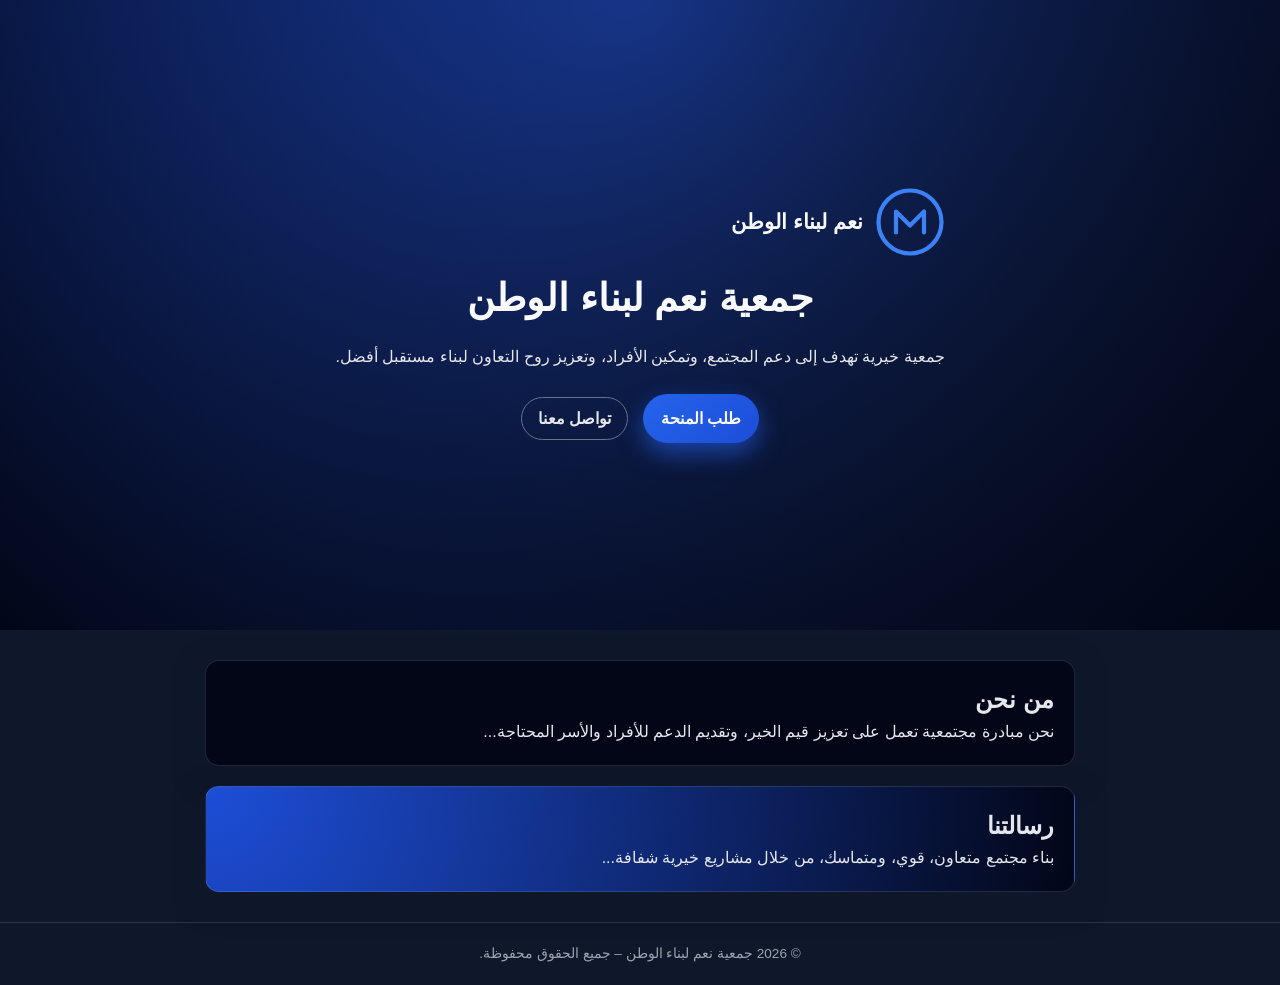
==== index.html @ d6f1e34f "Add files via upload" ====
<!DOCTYPE html>
<html lang="ar" dir="rtl">
<head>
  <meta charset="UTF-8">
  <title>جمعية نعم لبناء الوطن</title>
  <link rel="stylesheet" href="style.css">
</head>
<body>
  <header class="hero">
    <div class="overlay"></div>
    <div class="hero-content">
      <div class="logo">
        <svg width="70" height="70" viewBox="0 0 100 100" fill="none">
          <circle cx="50" cy="50" r="45" stroke="#3b82f6" stroke-width="6"/>
          <path d="M30 65 L30 35 L50 55 L70 35 L70 65" stroke="#3b82f6" stroke-width="6" stroke-linecap="round" stroke-linejoin="round"/>
        </svg>
        <span class="logo-text">نعم لبناء الوطن</span>
      </div>
      <h1>جمعية نعم لبناء الوطن</h1>
      <p>جمعية خيرية تهدف إلى دعم المجتمع، وتمكين الأفراد، وتعزيز روح التعاون لبناء مستقبل أفضل.</p>
      <a href="grant.html" class="btn-primary">طلب المنحة</a>
      <a href="contact.html" class="btn-secondary" style="margin-right: 10px;">تواصل معنا</a>
    </div>
  </header>
  <main class="container">
    <section class="card"><h2>من نحن</h2><p>نحن مبادرة مجتمعية تعمل على تعزيز قيم الخير، وتقديم الدعم للأفراد والأسر المحتاجة...</p></section>
    <section class="card highlight"><h2>رسالتنا</h2><p>بناء مجتمع متعاون، قوي، ومتماسك، من خلال مشاريع خيرية شفافة...</p></section>
  </main>
  <footer class="footer"><p>© 2026 جمعية نعم لبناء الوطن – جميع الحقوق محفوظة.</p></footer>
</body>
</html>
---- style.css ----
/* إعدادات عامة */
* {
  box-sizing: border-box;
  margin: 0;
  padding: 0;
  font-family: "Tahoma", sans-serif;
}

body {
  background: #0f172a;
  color: #e5e7eb;
  line-height: 1.6;
}

/* صفحة التحميل */
.loading-body {
  display: flex;
  justify-content: center;
  align-items: center;
  height: 100vh;
  background: #0f172a;
}

.loader-container {
  text-align: center;
  animation: fadeIn 1.2s ease-out;
}

.loader-text {
  font-size: 1.4rem;
  margin-top: 20px;
}

.dots::after {
  content: "";
  animation: dots 1.2s infinite steps(1);
}

@keyframes dots {
  0% { content: ""; }
  33% { content: "."; }
  66% { content: ".."; }
  100% { content: "..."; }
}

@keyframes fadeIn {
  from { opacity: 0; transform: translateY(10px); }
  to { opacity: 1; transform: translateY(0); }
}

/* الشعار */
.logo {
  display: flex;
  align-items: center;
  gap: 12px;
  margin-bottom: 10px;
}

.logo-text {
  font-size: 1.3rem;
  font-weight: bold;
  color: #f9fafb;
}

/* الهيدر */
.hero {
  position: relative;
  min-height: 70vh;
  background: linear-gradient(135deg, #1d4ed8, #0f172a);
  display: flex;
  align-items: center;
  justify-content: center;
  text-align: center;
  overflow: hidden;
  padding: 20px;
}

.hero .overlay {
  position: absolute;
  inset: 0;
  background: radial-gradient(circle at top, rgba(15, 23, 42, 0.2), #020617);
}

.hero-content {
  position: relative;
  max-width: 700px;
  animation: fadeIn 1.2s ease-out;
}

.hero-content h1 {
  font-size: 2.4rem;
  margin-bottom: 1rem;
  color: #f9fafb;
}

.hero-content p {
  font-size: 1rem;
  margin-bottom: 1.5rem;
}

/* صفحة تواصل معنا */
.sub-hero {
  padding: 30px 15px;
  text-align: center;
  background: linear-gradient(135deg, #1d4ed8, #0f172a);
  box-shadow: 0 4px 20px rgba(15, 23, 42, 0.7);
}

.sub-hero h1 {
  font-size: 1.8rem;
  margin-bottom: 0.5rem;
}

/* الحاوية */
.container {
  max-width: 900px;
  margin: 30px auto;
  padding: 0 15px;
}

/* البطاقات */
.card {
  background: #020617;
  border-radius: 14px;
  padding: 20px;
  margin-bottom: 20px;
  box-shadow: 0 10px 30px rgba(15, 23, 42, 0.9);
  border: 1px solid rgba(148, 163, 184, 0.2);
  transition: 0.3s ease;
}

.card:hover {
  transform: translateY(-4px);
  box-shadow: 0 16px 40px rgba(37, 99, 235, 0.4);
  border-color: rgba(59, 130, 246, 0.7);
}

.highlight {
  background: radial-gradient(circle at top left, #1d4ed8, #020617);
}

/* الأزرار */
.btn-primary,
.btn-secondary {
  display: inline-block;
  padding: 12px 18px;
  border-radius: 999px;
  border: none;
  cursor: pointer;
  font-weight: bold;
  text-decoration: none;
  transition: 0.2s ease;
}

.btn-primary {
  background: linear-gradient(135deg, #2563eb, #1d4ed8);
  color: #f9fafb;
  box-shadow: 0 10px 25px rgba(37, 99, 235, 0.6);
}

.btn-primary:hover {
  transform: translateY(-2px);
}

.btn-secondary {
  background: transparent;
  color: #e5e7eb;
  border: 1px solid #64748b;
}

.btn-secondary:hover {
  background: rgba(148, 163, 184, 0.1);
}

/* النماذج */
form {
  display: grid;
  gap: 15px;
}

.form-group {
  display: flex;
  flex-direction: column;
  gap: 5px;
}

label {
  font-size: 0.9rem;
  color: #cbd5f5;
}

input,
textarea {
  padding: 12px;
  border-radius: 8px;
  border: 1px solid #475569;
  background: #020617;
  color: #e5e7eb;
  outline: none;
  transition: 0.2s ease;
}

input:focus,
textarea:focus {
  border-color: #3b82f6;
  box-shadow: 0 0 0 1px rgba(59, 130, 246, 0.6);
}

/* النوافذ المنبثقة */
.modal {
  position: fixed;
  inset: 0;
  background: rgba(15, 23, 42, 0.85);
  display: flex;
  align-items: center;
  justify-content: center;
  z-index: 50;
}

.hidden {
  display: none;
}

.modal-content {
  background: #020617;
  border-radius: 14px;
  padding: 20px;
  max-width: 450px;
  width: 90%;
  border: 1px solid rgba(148, 163, 184, 0.4);
  animation: fadeIn 0.25s ease-out;
}

.modal-content h2 {
  margin-bottom: 10px;
}

.modal-actions {
  display: flex;
  justify-content: flex-end;
  gap: 10px;
}

/* الفوتر */
.footer {
  text-align: center;
  padding: 20px 10px;
  font-size: 0.85rem;
  color: #9ca3af;
  border-top: 1px solid rgba(148, 163, 184, 0.2);
}

/* دعم الجوال */
@media (max-width: 600px) {
  .hero-content h1 {
    font-size: 1.8rem;
  }

  .logo svg {
    width: 55px;
    height: 55px;
  }

  .logo-text {
    font-size: 1rem;
  }

  .btn-primary,
  .btn-secondary {
    width: 100%;
    text-align: center;
  }

  .modal-actions {
    flex-direction: column;
  }

  .modal-actions button {
    width: 100%;
  }
}
/* إضافات للوحة المدير والبطاقات */
.btn-secondary {
  background: transparent;
  border: 1px solid #64748b;
  color: #e5e7eb;
  padding: 8px 16px;
  border-radius: 40px;
  text-decoration: none;
  display: inline-block;
}
.modal-actions button {
  margin: 5px;
}
.card-grid {
  display: grid;
  grid-template-columns: repeat(auto-fill, minmax(280px, 1fr));
  gap: 1.5rem;
}
.grant-card {
  background: #0f172a;
  border-radius: 1rem;
  padding: 1.2rem;
  transition: 0.2s;
  cursor: pointer;
  border: 1px solid #334155;
}
.grant-card:hover { border-color: #3b82f6; transform: translateY(-4px);}
.grant-card h3 { color: #93c5fd; margin-bottom: 0.5rem; }
.field-row { display: flex; justify-content: space-between; margin-top: 8px; font-size: 0.85rem; }
.field-label { font-weight: bold; color: #94a3b8; }
.search-filters input, .search-filters select {
  background: #1e293b;
  border: 1px solid #475569;
  padding: 8px 16px;
  border-radius: 40px;
  color: white;
}
.admin-nav {
  display: flex;
  justify-content: space-between;
  align-items: center;
  flex-wrap: wrap;
}
@media (max-width: 600px) {
  .card-grid { grid-template-columns: 1fr; }
  .search-filters { flex-direction: column; align-items: stretch; }
}
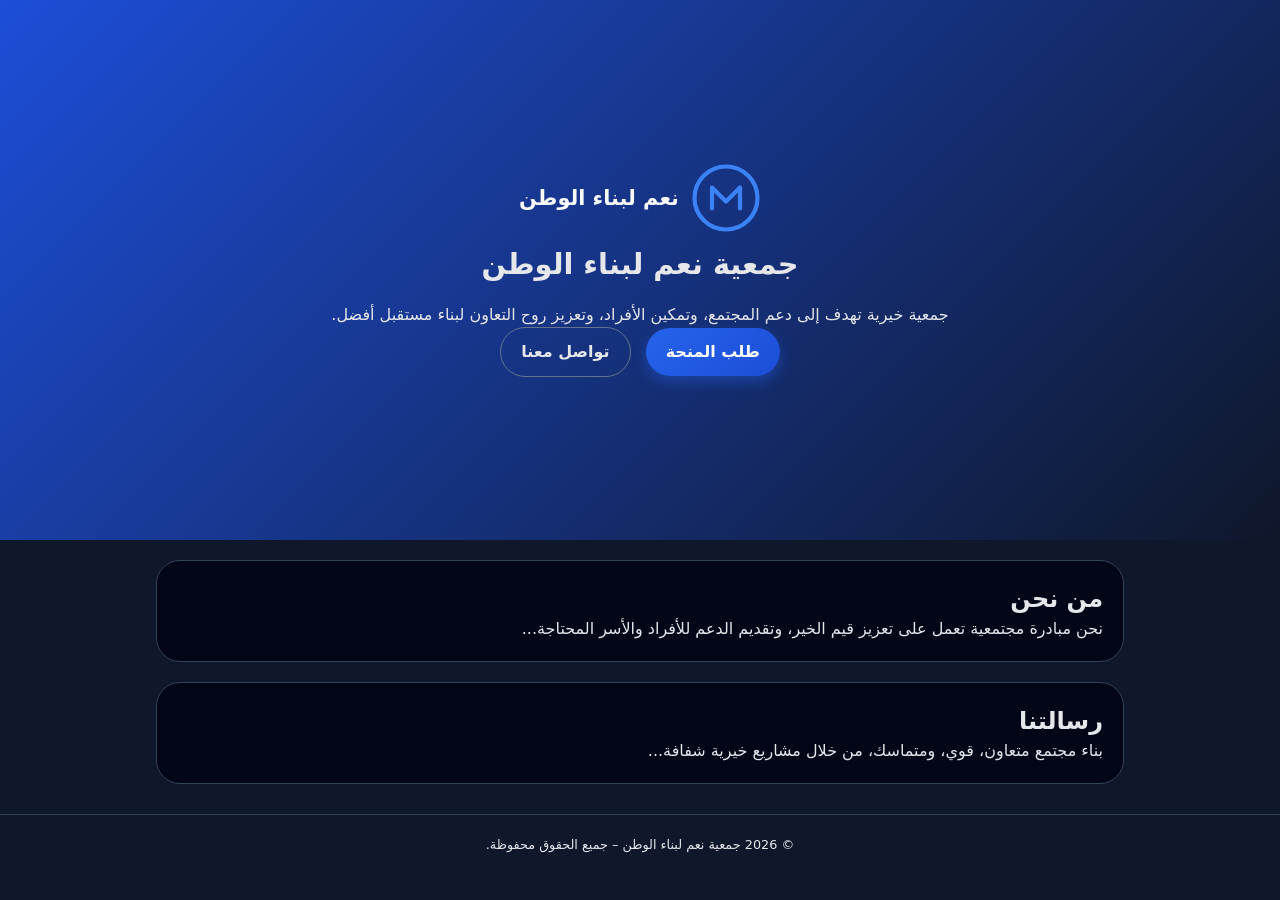
==== commit b41b8d30: "Add files via upload" ====
--- a/index.html
+++ b/index.html
@@ -6,6 +6,7 @@
   <link rel="stylesheet" href="style.css">
 </head>
 <body>
+  
   <header class="hero">
     <div class="overlay"></div>
     <div class="hero-content">
--- a/style.css
+++ b/style.css
@@ -1,328 +1,313 @@
-/* إعدادات عامة */
+/* style.css - النسخة المحسنة للجوال */
 * {
   box-sizing: border-box;
   margin: 0;
   padding: 0;
-  font-family: "Tahoma", sans-serif;
+  font-family: "Tahoma", "Segoe UI", system-ui, sans-serif;
 }
 
 body {
   background: #0f172a;
   color: #e5e7eb;
-  line-height: 1.6;
-}
-
-/* صفحة التحميل */
-.loading-body {
-  display: flex;
-  justify-content: center;
-  align-items: center;
-  height: 100vh;
+  line-height: 1.5;
+  font-size: 16px;
+}
+
+/* ====== شاشة التحميل ====== */
+.preloader {
+  position: fixed;
+  top: 0;
+  left: 0;
+  width: 100%;
+  height: 100%;
   background: #0f172a;
-}
-
-.loader-container {
-  text-align: center;
-  animation: fadeIn 1.2s ease-out;
-}
-
-.loader-text {
-  font-size: 1.4rem;
+  display: flex;
+  align-items: center;
+  justify-content: center;
+  z-index: 9999;
+  transition: opacity 0.3s ease;
+}
+.preloader .loader-content {
+  text-align: center;
+  animation: fadeInUp 0.6s ease-out;
+}
+.preloader .logo {
+  justify-content: center;
+}
+.preloader .loader-text {
   margin-top: 20px;
-}
-
+  font-size: 1.2rem;
+}
 .dots::after {
-  content: "";
-  animation: dots 1.2s infinite steps(1);
-}
-
+  content: " .";
+  animation: dots 1.2s steps(1) infinite;
+}
 @keyframes dots {
-  0% { content: ""; }
-  33% { content: "."; }
-  66% { content: ".."; }
+  0%, 25% { content: ""; }
+  50% { content: "."; }
+  75% { content: ".."; }
   100% { content: "..."; }
 }
-
-@keyframes fadeIn {
-  from { opacity: 0; transform: translateY(10px); }
+@keyframes fadeInUp {
+  from { opacity: 0; transform: translateY(20px); }
   to { opacity: 1; transform: translateY(0); }
 }
 
-/* الشعار */
+/* ====== الشعار ====== */
 .logo {
   display: flex;
   align-items: center;
+  justify-content: center;
   gap: 12px;
   margin-bottom: 10px;
 }
-
 .logo-text {
   font-size: 1.3rem;
   font-weight: bold;
   color: #f9fafb;
 }
 
-/* الهيدر */
-.hero {
-  position: relative;
-  min-height: 70vh;
-  background: linear-gradient(135deg, #1d4ed8, #0f172a);
-  display: flex;
-  align-items: center;
-  justify-content: center;
-  text-align: center;
-  overflow: hidden;
-  padding: 20px;
-}
-
-.hero .overlay {
-  position: absolute;
-  inset: 0;
-  background: radial-gradient(circle at top, rgba(15, 23, 42, 0.2), #020617);
-}
-
-.hero-content {
-  position: relative;
-  max-width: 700px;
-  animation: fadeIn 1.2s ease-out;
-}
-
-.hero-content h1 {
-  font-size: 2.4rem;
-  margin-bottom: 1rem;
-  color: #f9fafb;
-}
-
-.hero-content p {
-  font-size: 1rem;
-  margin-bottom: 1.5rem;
-}
-
-/* صفحة تواصل معنا */
-.sub-hero {
-  padding: 30px 15px;
-  text-align: center;
-  background: linear-gradient(135deg, #1d4ed8, #0f172a);
-  box-shadow: 0 4px 20px rgba(15, 23, 42, 0.7);
-}
-
-.sub-hero h1 {
-  font-size: 1.8rem;
-  margin-bottom: 0.5rem;
-}
-
-/* الحاوية */
-.container {
-  max-width: 900px;
-  margin: 30px auto;
-  padding: 0 15px;
-}
-
-/* البطاقات */
-.card {
-  background: #020617;
-  border-radius: 14px;
-  padding: 20px;
-  margin-bottom: 20px;
-  box-shadow: 0 10px 30px rgba(15, 23, 42, 0.9);
-  border: 1px solid rgba(148, 163, 184, 0.2);
-  transition: 0.3s ease;
-}
-
-.card:hover {
-  transform: translateY(-4px);
-  box-shadow: 0 16px 40px rgba(37, 99, 235, 0.4);
-  border-color: rgba(59, 130, 246, 0.7);
-}
-
-.highlight {
-  background: radial-gradient(circle at top left, #1d4ed8, #020617);
-}
-
-/* الأزرار */
-.btn-primary,
-.btn-secondary {
+/* ====== أزرار عامة ====== */
+.btn-primary, .btn-secondary {
   display: inline-block;
-  padding: 12px 18px;
+  padding: 12px 20px;
   border-radius: 999px;
   border: none;
-  cursor: pointer;
   font-weight: bold;
   text-decoration: none;
-  transition: 0.2s ease;
-}
-
+  text-align: center;
+  transition: all 0.2s ease;
+  cursor: pointer;
+}
 .btn-primary {
   background: linear-gradient(135deg, #2563eb, #1d4ed8);
-  color: #f9fafb;
-  box-shadow: 0 10px 25px rgba(37, 99, 235, 0.6);
-}
-
-.btn-primary:hover {
-  transform: translateY(-2px);
-}
-
-.btn-secondary {
-  background: transparent;
-  color: #e5e7eb;
-  border: 1px solid #64748b;
-}
-
-.btn-secondary:hover {
-  background: rgba(148, 163, 184, 0.1);
-}
-
-/* النماذج */
-form {
-  display: grid;
-  gap: 15px;
-}
-
-.form-group {
-  display: flex;
-  flex-direction: column;
-  gap: 5px;
-}
-
-label {
-  font-size: 0.9rem;
-  color: #cbd5f5;
-}
-
-input,
-textarea {
-  padding: 12px;
-  border-radius: 8px;
-  border: 1px solid #475569;
-  background: #020617;
-  color: #e5e7eb;
-  outline: none;
-  transition: 0.2s ease;
-}
-
-input:focus,
-textarea:focus {
-  border-color: #3b82f6;
-  box-shadow: 0 0 0 1px rgba(59, 130, 246, 0.6);
-}
-
-/* النوافذ المنبثقة */
-.modal {
-  position: fixed;
-  inset: 0;
-  background: rgba(15, 23, 42, 0.85);
-  display: flex;
-  align-items: center;
-  justify-content: center;
-  z-index: 50;
-}
-
-.hidden {
-  display: none;
-}
-
-.modal-content {
-  background: #020617;
-  border-radius: 14px;
-  padding: 20px;
-  max-width: 450px;
-  width: 90%;
-  border: 1px solid rgba(148, 163, 184, 0.4);
-  animation: fadeIn 0.25s ease-out;
-}
-
-.modal-content h2 {
-  margin-bottom: 10px;
-}
-
-.modal-actions {
-  display: flex;
-  justify-content: flex-end;
-  gap: 10px;
-}
-
-/* الفوتر */
-.footer {
-  text-align: center;
-  padding: 20px 10px;
-  font-size: 0.85rem;
-  color: #9ca3af;
-  border-top: 1px solid rgba(148, 163, 184, 0.2);
-}
-
-/* دعم الجوال */
-@media (max-width: 600px) {
-  .hero-content h1 {
-    font-size: 1.8rem;
-  }
-
-  .logo svg {
-    width: 55px;
-    height: 55px;
-  }
-
-  .logo-text {
-    font-size: 1rem;
-  }
-
-  .btn-primary,
-  .btn-secondary {
-    width: 100%;
-    text-align: center;
-  }
-
-  .modal-actions {
-    flex-direction: column;
-  }
-
-  .modal-actions button {
-    width: 100%;
-  }
-}
-/* إضافات للوحة المدير والبطاقات */
+  color: white;
+  box-shadow: 0 6px 14px rgba(37,99,235,0.4);
+}
+.btn-primary:hover { transform: translateY(-2px); }
 .btn-secondary {
   background: transparent;
   border: 1px solid #64748b;
   color: #e5e7eb;
-  padding: 8px 16px;
-  border-radius: 40px;
-  text-decoration: none;
-  display: inline-block;
+}
+.btn-secondary:hover { background: rgba(148,163,184,0.2); }
+
+/* ====== حقول الإدخال وتنسيق select ====== */
+input, textarea, select {
+  width: 100%;
+  padding: 12px 14px;
+  border-radius: 14px;
+  border: 1px solid #334155;
+  background: #020617;
+  color: #e5e7eb;
+  font-size: 1rem;
+  outline: none;
+  transition: all 0.2s;
+}
+input:focus, textarea:focus, select:focus {
+  border-color: #3b82f6;
+  box-shadow: 0 0 0 2px rgba(59,130,246,0.4);
+}
+/* تخصيص قائمة select */
+select {
+  appearance: none;
+  background-image: url("data:image/svg+xml;utf8,<svg xmlns='http://www.w3.org/2000/svg' width='16' height='16' viewBox='0 0 24 24' fill='none' stroke='%2394a3b8' stroke-width='2' stroke-linecap='round' stroke-linejoin='round'><polyline points='6 9 12 15 18 9'></polyline></svg>");
+  background-repeat: no-repeat;
+  background-position: left 12px center;
+  padding-left: 36px;
+}
+textarea {
+  resize: vertical;
+  min-height: 80px;
+}
+
+/* ====== الهيدر والصفحات ====== */
+.hero {
+  position: relative;
+  min-height: 60vh;
+  background: linear-gradient(135deg, #1d4ed8, #0f172a);
+  display: flex;
+  align-items: center;
+  justify-content: center;
+  text-align: center;
+  padding: 40px 20px;
+}
+.hero-content {
+  position: relative;
+  max-width: 90%;
+  animation: fadeInUp 0.8s;
+}
+.hero-content h1 {
+  font-size: 1.8rem;
+  margin-bottom: 1rem;
+}
+.sub-hero {
+  padding: 30px 20px;
+  text-align: center;
+  background: linear-gradient(135deg, #1d4ed8, #0f172a);
+}
+.sub-hero h1 {
+  font-size: 1.6rem;
+}
+
+/* ====== حاويات عامة ====== */
+.container {
+  max-width: 1000px;
+  margin: 20px auto;
+  padding: 0 16px;
+}
+.card {
+  background: #020617;
+  border-radius: 24px;
+  padding: 20px;
+  margin-bottom: 20px;
+  border: 1px solid #334155;
+  transition: 0.2s;
+}
+.card:hover { border-color: #3b82f6; transform: translateY(-3px); }
+
+/* ====== نماذج ====== */
+form {
+  display: flex;
+  flex-direction: column;
+  gap: 18px;
+}
+.form-group {
+  display: flex;
+  flex-direction: column;
+  gap: 6px;
+}
+label {
+  font-weight: 500;
+  color: #cbd5f5;
+  font-size: 0.9rem;
+}
+
+/* ====== النوافذ المنبثقة ====== */
+.modal {
+  position: fixed;
+  inset: 0;
+  background: rgba(15,23,42,0.9);
+  display: flex;
+  align-items: center;
+  justify-content: center;
+  z-index: 1000;
+}
+.modal.hidden { display: none; }
+.modal-content {
+  background: #0f172a;
+  border-radius: 28px;
+  padding: 24px;
+  max-width: 90%;
+  width: 480px;
+  border: 1px solid #3b82f6;
+  box-shadow: 0 20px 35px rgba(0,0,0,0.5);
+  animation: fadeInUp 0.2s;
+}
+.modal-actions {
+  display: flex;
+  flex-wrap: wrap;
+  gap: 12px;
+  margin-top: 20px;
 }
 .modal-actions button {
-  margin: 5px;
+  flex: 1;
+}
+
+/* ====== لوحة المدير (تعديلات الجوال) ====== */
+.admin-nav {
+  display: flex;
+  flex-direction: row;
+  flex-wrap: wrap;
+  justify-content: space-between;
+  align-items: center;
+  gap: 10px;
+  background: #020617;
+  padding: 16px;
+  border-radius: 28px;
+  margin-bottom: 20px;
+}
+.admin-nav h2 {
+  font-size: 1.2rem;
+}
+.search-filters {
+  display: flex;
+  flex-wrap: wrap;
+  gap: 12px;
+  margin-bottom: 20px;
+}
+.search-filters input, .search-filters select {
+  flex: 1;
+  min-width: 160px;
 }
 .card-grid {
   display: grid;
-  grid-template-columns: repeat(auto-fill, minmax(280px, 1fr));
-  gap: 1.5rem;
+  grid-template-columns: 1fr;
+  gap: 18px;
+}
+@media (min-width: 480px) {
+  .card-grid { grid-template-columns: repeat(auto-fill, minmax(260px,1fr)); }
 }
 .grant-card {
   background: #0f172a;
-  border-radius: 1rem;
-  padding: 1.2rem;
+  padding: 16px;
+  border-radius: 24px;
+  border: 1px solid #334155;
+  cursor: pointer;
   transition: 0.2s;
-  cursor: pointer;
-  border: 1px solid #334155;
-}
-.grant-card:hover { border-color: #3b82f6; transform: translateY(-4px);}
-.grant-card h3 { color: #93c5fd; margin-bottom: 0.5rem; }
-.field-row { display: flex; justify-content: space-between; margin-top: 8px; font-size: 0.85rem; }
+}
+.grant-card:hover { border-color: #3b82f6; transform: translateY(-4px); }
+.grant-card h3 { color: #90cdf4; margin-bottom: 8px; font-size: 1.2rem; }
+.field-row {
+  display: flex;
+  justify-content: space-between;
+  font-size: 0.85rem;
+  margin-top: 6px;
+  word-break: break-word;
+}
 .field-label { font-weight: bold; color: #94a3b8; }
-.search-filters input, .search-filters select {
+.pagination {
+  display: flex;
+  flex-wrap: wrap;
+  justify-content: center;
+  gap: 8px;
+  margin-top: 24px;
+}
+.pagination button {
   background: #1e293b;
-  border: 1px solid #475569;
-  padding: 8px 16px;
+  border: none;
+  padding: 6px 12px;
   border-radius: 40px;
   color: white;
-}
-.admin-nav {
-  display: flex;
-  justify-content: space-between;
-  align-items: center;
-  flex-wrap: wrap;
-}
-@media (max-width: 600px) {
-  .card-grid { grid-template-columns: 1fr; }
-  .search-filters { flex-direction: column; align-items: stretch; }
+  cursor: pointer;
+}
+.logout-btn {
+  background: #dc2626;
+  border: none;
+  padding: 8px 18px;
+  border-radius: 40px;
+  color: white;
+  cursor: pointer;
+  font-weight: bold;
+}
+
+/* ====== تذييل ====== */
+.footer {
+  text-align: center;
+  padding: 20px;
+  font-size: 0.8rem;
+  border-top: 1px solid #334155;
+  margin-top: 30px;
+}
+
+/* ====== تحسينات إضافية للجوال ====== */
+@media (max-width: 560px) {
+  body { font-size: 15px; }
+  .btn-primary, .btn-secondary { padding: 10px 16px; width: 100%; margin-bottom: 6px; }
+  .admin-nav { flex-direction: column; text-align: center; }
+  .modal-content { width: 95%; padding: 18px; }
+  .modal-actions { flex-direction: column; }
+  .search-filters { flex-direction: column; }
+  .grant-card .field-row { flex-direction: column; gap: 4px; }
+  .field-label { width: auto; }
 }
